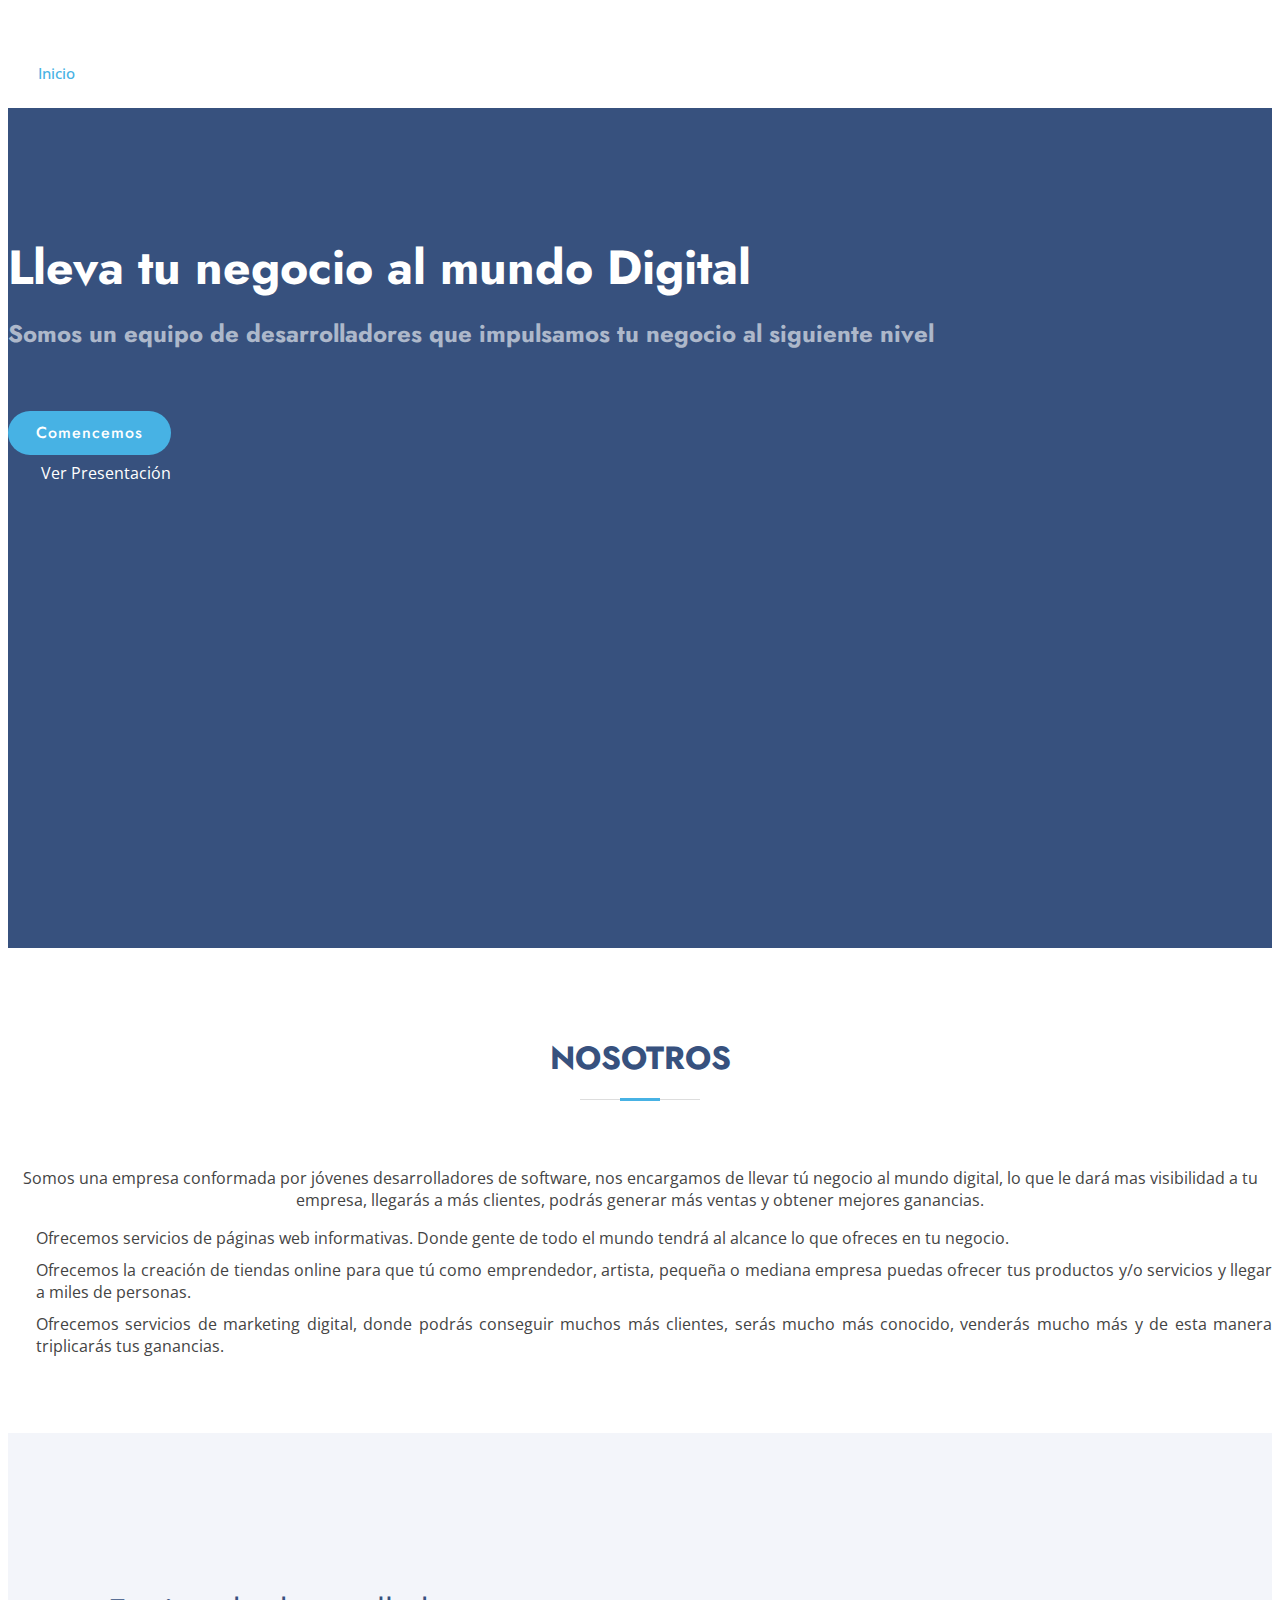
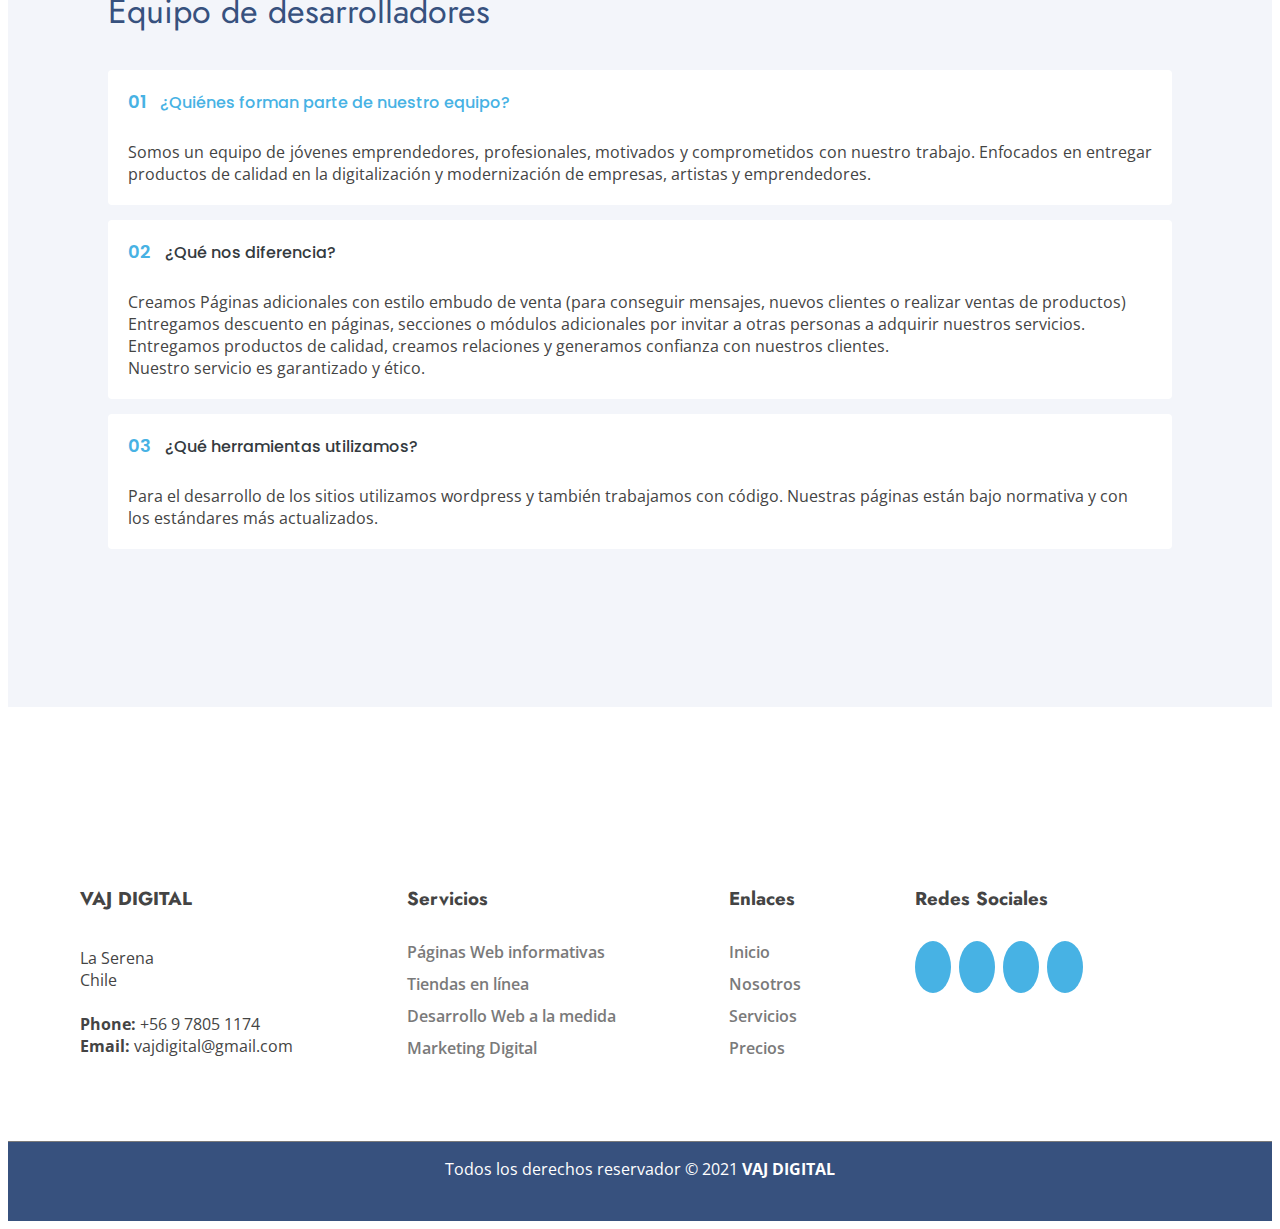
==== Nosotros.html @ b2bcf736 "Separando sección nosotros y proyectos a nuevas páginas" ====
<!DOCTYPE html>
<html lang="es">
  <head>
    <meta charset="utf-8" />
    <meta content="width=device-width, initial-scale=1.0" name="viewport" />

    <title>Nosotros VAJ DIGITAL</title>
    <meta content="" name="description" />
    <meta content="" name="keywords" />

    <!-- Favicons -->
    <link href="assets/img/favicon.png" rel="icon" />
    <link href="assets/img/apple-touch-icon.png" rel="apple-touch-icon" />

    <!-- Google Fonts -->
    <link
      href="https://fonts.googleapis.com/css?family=Open+Sans:300,300i,400,400i,600,600i,700,700i|Jost:300,300i,400,400i,500,500i,600,600i,700,700i|Poppins:300,300i,400,400i,500,500i,600,600i,700,700i"
      rel="stylesheet"
    />

    <!-- Vendor CSS Files -->
    <link href="assets/vendor/aos/aos.css" rel="stylesheet" />
    <link
      href="assets/vendor/bootstrap/css/bootstrap.min.css"
      rel="stylesheet"
    />
    <link
      href="assets/vendor/bootstrap-icons/bootstrap-icons.css"
      rel="stylesheet"
    />
    <link href="assets/vendor/boxicons/css/boxicons.min.css" rel="stylesheet" />
    <link
      href="assets/vendor/glightbox/css/glightbox.min.css"
      rel="stylesheet"
    />
    <link href="assets/vendor/remixicon/remixicon.css" rel="stylesheet" />
    <link href="assets/vendor/swiper/swiper-bundle.min.css" rel="stylesheet" />

    <!-- Template Main CSS File -->
    <link href="assets/css/style.css" rel="stylesheet" />
  </head>

  <body>
    <!-- ======= Header ======= -->
    <header id="header" class="fixed-top">
      <div class="container d-flex align-items-center">
        <h1 class="logo me-auto"><a href="index.html">VAJ DIGITAL</a></h1>
        <!-- Uncomment below if you prefer to use an image logo -->
        <!-- <a href="index.html" class="logo me-auto"><img src="assets/img/logo.png" alt="" class="img-fluid"></a>-->

        <nav id="navbar" class="navbar">
          <ul>
            <li><a class="nav-link scrollto active" href="index.html#hero">Inicio</a></li>
            <li><a class="nav-link scrollto" href="Nosotros.html">Nosotros</a></li>
            <li><a class="nav-link scrollto" href="index.html#services">Servicios</a></li>
            <li>
              <a class="nav-link scrollto" href="proyectos.html">Portafolio</a>
            </li>
            <li><a class="nav-link scrollto" href="index.html#team">Equipo</a></li>
            <li><a class="nav-link scrollto" href="index.html#pricing">Precios</a></li>
            <li><a class="nav-link scrollto" href="index.html#contact">Contacto</a></li>
            <li><a class="nav-link scrollto" href="index.html#about">Comencemos</a></li>
          </ul>
          <i class="bi bi-list mobile-nav-toggle"></i>
        </nav>
        <!-- .navbar -->
      </div>
    </header>
    <!-- End Header -->

    <!-- ======= Hero Section ======= -->
    <section id="hero" class="d-flex align-items-center">
      <div class="container">
        <div class="row">
          <div
            class="
              col-lg-6
              d-flex
              flex-column
              justify-content-center
              pt-4 pt-lg-0
              order-2 order-lg-1
            "
            data-aos="fade-up"
            data-aos-delay="200"
          >
            <h1>Lleva tu negocio al mundo Digital</h1>
            <h2>
              Somos un equipo de desarrolladores que impulsamos tu negocio al
              siguiente nivel
            </h2>
            <div class="d-flex justify-content-center justify-content-lg-start">
              <a href="#about" class="btn-get-started scrollto">Comencemos</a>
              <a
                href="https://www.youtube.com/watch?v=jDDaplaOz7Q"
                class="glightbox btn-watch-video"
                ><i class="bi bi-play-circle"></i
                ><span>Ver Presentación</span></a
              >
            </div>
          </div>
          <div
            class="col-lg-6 order-1 order-lg-2 hero-img"
            data-aos="zoom-in"
            data-aos-delay="200"
          >
            <img
              src="assets/img/hero-img.png"
              class="img-fluid animated"
              alt=""
            />
          </div>
        </div>
      </div>
    </section>
    <!-- End Hero -->

    <main id="main">
      <!-- ======= Cliens Section ======= -->
      <!-- End Cliens Section -->

      <!-- ======= About Us Section ======= -->
      <section id="about" class="about">
        <div class="container ctn-about" data-aos="fade-up">
          <div class="section-title">
            <h2>Nosotros</h2>
          </div>

          <div class="row content content-full">
            <p style="text-align: center">
              Somos una empresa conformada por jóvenes desarrolladores de
              software, nos encargamos de llevar tú negocio al mundo digital, lo
              que le dará mas visibilidad a tu empresa, llegarás a más clientes,
              podrás generar más ventas y obtener mejores ganancias.
            </p>
            <ul style="margin-top: auto">
              <li style="text-align: justify">
                <i class="ri-check-double-line"></i> Ofrecemos servicios de
                páginas web informativas. Donde gente de todo el mundo tendrá al
                alcance lo que ofreces en tu negocio.
              </li>
              <li style="text-align: justify">
                <i class="ri-check-double-line"></i> Ofrecemos la creación de
                tiendas online para que tú como emprendedor, artista, pequeña o
                mediana empresa puedas ofrecer tus productos y/o servicios y
                llegar a miles de personas.
              </li>
              <li style="text-align: justify">
                <i class="ri-check-double-line"></i> Ofrecemos servicios de
                marketing digital, donde podrás conseguir muchos más clientes,
                serás mucho más conocido, venderás mucho más y de esta manera
                triplicarás tus ganancias.
              </li>
            </ul>
          </div>
          <!-- accordion-mobile  -->
          <div
            class="accordion accordion-flush accordion-mobile"
            id="accordionFlushExample"
          >
            <div class="accordion-item">
              <h2 class="accordion-header" id="flush-headingOne">
                <button
                  class="accordion-button collapsed"
                  type="button"
                  data-bs-toggle="collapse"
                  data-bs-target="#flush-collapseOne"
                  aria-expanded="false"
                  aria-controls="flush-collapseOne"
                >
                  ¿Quienes Somos?
                </button>
              </h2>
              <div
                id="flush-collapseOne"
                class="accordion-collapse collapse"
                aria-labelledby="flush-headingOne"
                data-bs-parent="#accordionFlushExample"
              >
                <div class="accordion-body">
                  Somos una empresa conformada por jóvenes desarrolladores de
                  software, nos encargamos de llevar tú negocio al mundo
                  digital, lo que le dará mas visibilidad a tu empresa, llegarás
                  a más clientes, podrás generar más ventas y obtener mejores
                  ganancias.
                </div>
              </div>
            </div>
            <div class="accordion-item">
              <h2 class="accordion-header" id="flush-headingTwo">
                <button
                  class="accordion-button collapsed"
                  type="button"
                  data-bs-toggle="collapse"
                  data-bs-target="#flush-collapseTwo"
                  aria-expanded="false"
                  aria-controls="flush-collapseTwo"
                >
                  ¿Qué ofrecemos?
                </button>
              </h2>
              <div
                id="flush-collapseTwo"
                class="accordion-collapse collapse"
                aria-labelledby="flush-headingTwo"
                data-bs-parent="#accordionFlushExample"
              >
                <div class="accordion-body">
                  <ul style="margin-top: auto" class="ul-accordion">
                    <li style="text-align: justify" class="li-accordion">
                      <i class="ri-check-double-line"></i> Ofrecemos servicios
                      de páginas web informativas. Donde gente de todo el mundo
                      tendrá al alcance lo que ofreces en tu negocio.
                    </li>
                    <li style="text-align: justify" class="li-accordion">
                      <i class="ri-check-double-line"></i> Ofrecemos la creación
                      de tiendas online para que tú como emprendedor, artista,
                      pequeña o mediana empresa puedas ofrecer tus productos y/o
                      servicios y llegar a miles de personas.
                    </li>
                    <li style="text-align: justify" class="li-accordion">
                      <i class="ri-check-double-line"></i> Ofrecemos servicios
                      de marketing digital, donde podrás conseguir muchos más
                      clientes, serás mucho más conocido, venderás mucho más y
                      de esta manera triplicarás tus ganancias.
                    </li>
                  </ul>
                </div>
              </div>
            </div>
          </div>
          <!-- accordion-mobile  -->
        </div>
      </section>
      <!-- End About Us Section -->
      <!-- ======= Why Us Section ======= -->
      <section id="why-us" class="why-us section-bg">
        <div class="container-fluid" data-aos="fade-up">
          <div class="row">
            <div
              class="
                col-lg-7
                d-flex
                flex-column
                justify-content-center
                align-items-stretch
                order-2 order-lg-1
              "
            >
              <div class="content">
                <h3>Equipo de desarrolladores <strong> </strong></h3>
              </div>

              <div class="accordion-list">
                <ul>
                  <li>
                    <a
                      data-bs-toggle="collapse"
                      class="collapse"
                      data-bs-target="#accordion-list-1"
                      ><span>01</span> ¿Quiénes forman parte de nuestro equipo?
                      <i class="bx bx-chevron-down icon-show"></i
                      ><i class="bx bx-chevron-up icon-close"></i
                    ></a>
                    <div
                      id="accordion-list-1"
                      class="collapse show"
                      data-bs-parent=".accordion-list"
                    >
                      <p style="text-align: justify">
                        Somos un equipo de jóvenes emprendedores, profesionales,
                        motivados y comprometidos con nuestro trabajo. Enfocados
                        en entregar productos de calidad en la digitalización y
                        modernización de empresas, artistas y emprendedores.
                      </p>
                    </div>
                  </li>

                  <li>
                    <a
                      data-bs-toggle="collapse"
                      data-bs-target="#accordion-list-2"
                      class="collapsed"
                      ><span>02</span> ¿Qué nos diferencia?
                      <i class="bx bx-chevron-down icon-show"></i
                      ><i class="bx bx-chevron-up icon-close"></i
                    ></a>
                    <div
                      id="accordion-list-2"
                      class="collapse"
                      data-bs-parent=".accordion-list"
                    >
                      <p>
                        Creamos Páginas adicionales con estilo embudo de venta
                        (para conseguir mensajes, nuevos clientes o realizar
                        ventas de productos)<br />
                        Entregamos descuento en páginas, secciones o módulos
                        adicionales por invitar a otras personas a adquirir
                        nuestros servicios. <br />
                        Entregamos productos de calidad, creamos relaciones y
                        generamos confianza con nuestros clientes.<br />
                        Nuestro servicio es garantizado y ético.
                      </p>
                    </div>
                  </li>

                  <li>
                    <a
                      data-bs-toggle="collapse"
                      data-bs-target="#accordion-list-3"
                      class="collapsed"
                      ><span>03</span> ¿Qué herramientas utilizamos?
                      <i class="bx bx-chevron-down icon-show"></i
                      ><i class="bx bx-chevron-up icon-close"></i
                    ></a>
                    <div
                      id="accordion-list-3"
                      class="collapse"
                      data-bs-parent=".accordion-list"
                    >
                      <p>
                        Para el desarrollo de los sitios utilizamos wordpress y
                        también trabajamos con código. Nuestras páginas están
                        bajo normativa y con los estándares más actualizados.
                      </p>
                    </div>
                  </li>
                </ul>
              </div>
            </div>

            <div
              class="col-lg-5 align-items-stretch order-1 order-lg-2 img"
              style="background-image: url('assets/img/why-us.png')"
              data-aos="zoom-in"
              data-aos-delay="150"
            >
              &nbsp;
            </div>
          </div>
        </div>
      </section>
      <!-- End Why Us Section -->
      </main>
      <!-- End #main -->
    <!-- ======= Footer ======= id="footer " -->
    <footer>
        <div class="container__footer">
          <div class="box__footer">
            <h3>VAJ DIGITAL</h3>
            <p>
              La Serena <br />
              Chile<br /><br />
              <strong>Phone:</strong> +56 9 7805 1174<br />
              <strong>Email:</strong> vajdigital@gmail.com<br />
            </p>
          </div>
          <div class="box__footer">
            <h3>Servicios</h3>
            <a href="# ">Páginas Web informativas</a>
            <a href="# ">Tiendas en línea</a>
            <a href="# ">Desarrollo Web a la medida</a>
            <a href="# ">Marketing Digital</a>
          </div>
          <div class="box__footer">
            <h3>Enlaces</h3>
            <a href="# ">Inicio</a>
            <a href="# ">Nosotros</a>
            <a href="# ">Servicios</a>
            <a href="# ">Precios</a>
          </div>
          <div class="box__footer">
            <h3>Redes Sociales</h3>
            <div class="social-links">
              <a href="https://wa.me/message/53BSSZFM4JDRI1 " class="whatsapp"
                ><i class="bx bxl-whatsapp"></i
              ></a>
              <a href="# " class="facebook"><i class="bx bxl-facebook"></i></a>
              <a href="# " class="instagram"><i class="bx bxl-instagram"></i></a>
              <a href="# " class="linkedin"><i class="bx bxl-linkedin"></i></a>
            </div>
          </div>
  
          <div class="box__footer"></div>
        </div>
        <div class="box__copyright">
          <hr />
          <p>
            Todos los derechos reservador © 2021
            <b>VAJ DIGITAL</b>
          </p>
        </div>
      </footer>
      <!-- End Footer -->
  
      <div id="preloader "></div>
      <a
        href="# "
        class="back-to-top d-flex align-items-center justify-content-center"
        ><i class="bi bi-arrow-up-short"></i
      ></a>
  
      <!-- Vendor JS Files -->
      <script src="assets/vendor/aos/aos.js "></script>
      <script src="assets/vendor/bootstrap/js/bootstrap.bundle.min.js "></script>
      <script src="assets/vendor/glightbox/js/glightbox.min.js "></script>
      <script src="assets/vendor/isotope-layout/isotope.pkgd.min.js "></script>
      <script src="assets/vendor/php-email-form/validate.js "></script>
      <script src="assets/vendor/swiper/swiper-bundle.min.js "></script>
      <script src="assets/vendor/waypoints/noframework.waypoints.js "></script>
  
      <!-- Template Main JS File -->
      <script src="assets/js/main.js "></script>
    </body>
  </html>
---- assets/css/style.css ----
body {
    font-family: "Open Sans", sans-serif;
    color: #444444;
}

a {
    color: #47b2e4;
    text-decoration: none;
}

a:hover {
    color: #73c5eb;
    text-decoration: none;
}

h1,
h2,
h3,
h4,
h5,
h6 {
    font-family: "Jost", sans-serif;
}


/*--------------------------------------------------------------
# Preloader
--------------------------------------------------------------*/

#preloader {
    position: fixed;
    top: 0;
    left: 0;
    right: 0;
    bottom: 0;
    z-index: 9999;
    overflow: hidden;
    background: #37517e;
}

#preloader:before {
    content: "";
    position: fixed;
    top: calc(50% - 30px);
    left: calc(50% - 30px);
    border: 6px solid #37517e;
    border-top-color: #fff;
    border-bottom-color: #fff;
    border-radius: 50%;
    width: 60px;
    height: 60px;
    -webkit-animation: animate-preloader 1s linear infinite;
    animation: animate-preloader 1s linear infinite;
}

@-webkit-keyframes animate-preloader {
    0% {
        transform: rotate(0deg);
    }
    100% {
        transform: rotate(360deg);
    }
}

@keyframes animate-preloader {
    0% {
        transform: rotate(0deg);
    }
    100% {
        transform: rotate(360deg);
    }
}


/*--------------------------------------------------------------
# Back to top button
--------------------------------------------------------------*/

.back-to-top {
    position: fixed;
    visibility: hidden;
    opacity: 0;
    right: 15px;
    bottom: 15px;
    z-index: 996;
    background: #47b2e4;
    width: 40px;
    height: 40px;
    border-radius: 50px;
    transition: all 0.4s;
}

.back-to-top i {
    font-size: 24px;
    color: #fff;
    line-height: 0;
}

.back-to-top:hover {
    background: #6bc1e9;
    color: #fff;
}

.back-to-top.active {
    visibility: visible;
    opacity: 1;
}


/*--------------------------------------------------------------
# Header
--------------------------------------------------------------*/

#header {
    transition: all 0.5s;
    z-index: 997;
    padding: 15px 0;
}

#header.header-scrolled,
#header.header-inner-pages {
    background: rgba(40, 58, 90, 0.9);
}

#header .logo {
    font-size: 30px;
    margin: 0;
    padding: 0;
    line-height: 1;
    font-weight: 500;
    letter-spacing: 2px;
    text-transform: uppercase;
}

#header .logo a {
    color: #fff;
}

#header .logo img {
    max-height: 40px;
}


/*--------------------------------------------------------------
# Navigation Menu
--------------------------------------------------------------*/


/**
* Desktop Navigation 
*/

.navbar {
    padding: 0;
}

.navbar ul {
    margin: 0;
    padding: 0;
    display: flex;
    list-style: none;
    align-items: center;
}

.navbar li {
    position: relative;
}

.navbar a,
.navbar a:focus {
    display: flex;
    align-items: center;
    justify-content: space-between;
    padding: 10px 0 10px 30px;
    font-size: 15px;
    font-weight: 500;
    color: #fff;
    white-space: nowrap;
    transition: 0.3s;
}

.navbar a i,
.navbar a:focus i {
    font-size: 12px;
    line-height: 0;
    margin-left: 5px;
}

.navbar a:hover,
.navbar .active,
.navbar .active:focus,
.navbar li:hover>a {
    color: #47b2e4;
}

.navbar .getstarted {
    padding: 8px 20px;
    margin-left: 30px;
    border-radius: 50px;
    color: #fff;
    font-size: 14px;
    border: 2px solid #47b2e4;
    font-weight: 600;
}

.navbar .getstarted:hover {
    color: #fff;
    background: #31a9e1;
}

.navbar .dropdown ul {
    display: block;
    position: absolute;
    left: 14px;
    top: calc(100% + 30px);
    margin: 0;
    padding: 10px 0;
    z-index: 99;
    opacity: 0;
    visibility: hidden;
    background: #fff;
    box-shadow: 0px 0px 30px rgba(127, 137, 161, 0.25);
    transition: 0.3s;
    border-radius: 4px;
}

.navbar .dropdown ul li {
    min-width: 200px;
}

.navbar .dropdown ul a {
    padding: 10px 20px;
    font-size: 14px;
    text-transform: none;
    font-weight: 500;
    color: #0c3c53;
}

.navbar .dropdown ul a i {
    font-size: 12px;
}

.navbar .dropdown ul a:hover,
.navbar .dropdown ul .active:hover,
.navbar .dropdown ul li:hover>a {
    color: #47b2e4;
}

.navbar .dropdown:hover>ul {
    opacity: 1;
    top: 100%;
    visibility: visible;
}

.navbar .dropdown .dropdown ul {
    top: 0;
    left: calc(100% - 30px);
    visibility: hidden;
}

.navbar .dropdown .dropdown:hover>ul {
    opacity: 1;
    top: 0;
    left: 100%;
    visibility: visible;
}

@media (max-width: 1366px) {
    .navbar .dropdown .dropdown ul {
        left: -90%;
    }
    .navbar .dropdown .dropdown:hover>ul {
        left: -100%;
    }
}


/**
* Mobile Navigation 
*/

.mobile-nav-toggle {
    color: #fff;
    font-size: 28px;
    cursor: pointer;
    display: none;
    line-height: 0;
    transition: 0.5s;
}

.mobile-nav-toggle.bi-x {
    color: #fff;
}

@media (max-width: 991px) {
    .mobile-nav-toggle {
        display: block;
    }
    .navbar ul {
        display: none;
    }
}

.navbar-mobile {
    position: fixed;
    overflow: hidden;
    top: 0;
    right: 0;
    left: 0;
    bottom: 0;
    background: rgba(40, 58, 90, 0.9);
    transition: 0.3s;
    z-index: 999;
}

.navbar-mobile .mobile-nav-toggle {
    position: absolute;
    top: 15px;
    right: 15px;
}

.navbar-mobile ul {
    display: block;
    position: absolute;
    top: 55px;
    right: 15px;
    bottom: 15px;
    left: 15px;
    padding: 10px 0;
    border-radius: 10px;
    background-color: #fff;
    overflow-y: auto;
    transition: 0.3s;
}

.navbar-mobile a {
    padding: 10px 20px;
    font-size: 15px;
    color: #37517e;
}

.navbar-mobile a:hover,
.navbar-mobile .active,
.navbar-mobile li:hover>a {
    color: #47b2e4;
}

.navbar-mobile .getstarted {
    margin: 15px;
    color: #37517e;
}

.navbar-mobile .dropdown ul {
    position: static;
    display: none;
    margin: 10px 20px;
    padding: 10px 0;
    z-index: 99;
    opacity: 1;
    visibility: visible;
    background: #fff;
    box-shadow: 0px 0px 30px rgba(127, 137, 161, 0.25);
}

.navbar-mobile .dropdown ul li {
    min-width: 200px;
}

.navbar-mobile .dropdown ul a {
    padding: 10px 20px;
}

.navbar-mobile .dropdown ul a i {
    font-size: 12px;
}

.navbar-mobile .dropdown ul a:hover,
.navbar-mobile .dropdown ul .active:hover,
.navbar-mobile .dropdown ul li:hover>a {
    color: #47b2e4;
}

.navbar-mobile .dropdown>.dropdown-active {
    display: block;
}


/*--------------------------------------------------------------
# Hero Section
--------------------------------------------------------------*/

#hero {
    width: 100%;
    height: 80vh;
    background: #37517e;
}

#hero .container {
    padding-top: 72px;
}

#hero h1 {
    margin: 0 0 10px 0;
    font-size: 48px;
    font-weight: 700;
    line-height: 56px;
    color: #fff;
}

#hero h2 {
    color: rgba(255, 255, 255, 0.6);
    margin-bottom: 50px;
    font-size: 24px;
}

#hero .btn-get-started {
    font-family: "Jost", sans-serif;
    font-weight: 500;
    font-size: 16px;
    letter-spacing: 1px;
    display: inline-block;
    padding: 10px 28px 11px 28px;
    border-radius: 50px;
    transition: 0.5s;
    margin: 10px 0 0 0;
    color: #fff;
    background: #47b2e4;
}

#hero .btn-get-started:hover {
    background: #209dd8;
}

#hero .btn-watch-video {
    font-size: 16px;
    display: flex;
    align-items: center;
    transition: 0.5s;
    margin: 10px 0 0 25px;
    color: #fff;
    line-height: 1;
}

#hero .btn-watch-video i {
    line-height: 0;
    color: #fff;
    font-size: 32px;
    transition: 0.3s;
    margin-right: 8px;
}

#hero .btn-watch-video:hover i {
    color: #47b2e4;
}

#hero .animated {
    animation: up-down 2s ease-in-out infinite alternate-reverse both;
}

@media (max-width: 991px) {
    #hero {
        height: 100vh;
        text-align: center;
    }
    #hero .animated {
        -webkit-animation: none;
        animation: none;
    }
    #hero .hero-img {
        text-align: center;
    }
    #hero .hero-img img {
        width: 50%;
    }
}

@media (max-width: 768px) {
    #hero h1 {
        font-size: 28px;
        line-height: 36px;
    }
    #hero h2 {
        font-size: 18px;
        line-height: 24px;
        margin-bottom: 30px;
    }
    #hero .hero-img img {
        width: 70%;
    }
}

@media (max-width: 575px) {
    #hero .hero-img img {
        width: 80%;
    }
    #hero .btn-get-started {
        font-size: 16px;
        padding: 10px 24px 11px 24px;
    }
}

@-webkit-keyframes up-down {
    0% {
        transform: translateY(10px);
    }
    100% {
        transform: translateY(-10px);
    }
}

@keyframes up-down {
    0% {
        transform: translateY(10px);
    }
    100% {
        transform: translateY(-10px);
    }
}


/*--------------------------------------------------------------
# Sections General
--------------------------------------------------------------*/

section {
    padding: 60px 0;
    overflow: hidden;
}

.section-bg {
    background-color: #f3f5fa;
}

.section-title {
    text-align: center;
    padding-bottom: 30px;
}

.section-title h2 {
    font-size: 32px;
    font-weight: bold;
    text-transform: uppercase;
    margin-bottom: 20px;
    padding-bottom: 20px;
    position: relative;
    color: #37517e;
}

.section-title h2::before {
    content: '';
    position: absolute;
    display: block;
    width: 120px;
    height: 1px;
    background: #ddd;
    bottom: 1px;
    left: calc(50% - 60px);
}

.section-title h2::after {
    content: '';
    position: absolute;
    display: block;
    width: 40px;
    height: 3px;
    background: #47b2e4;
    bottom: 0;
    left: calc(50% - 20px);
}

.section-title p {
    margin-bottom: 0;
}


/*--------------------------------------------------------------
# Cliens
--------------------------------------------------------------*/


/*--------------------------------------------------------------
# About Us
--------------------------------------------------------------*/

.content ul {
    list-style: none;
    padding: 0;
}

.content ul li {
    padding-left: 28px;
    position: relative;
}

.content ul li+li {
    margin-top: 10px;
}

.content ul i {
    position: absolute;
    left: 0;
    top: 2px;
    font-size: 20px;
    color: #47b2e4;
    line-height: 1;
}

.li-accordion {
    list-style: none;
}

.li-accordion i {
    color: #47b2e4;
}

.about .content p:last-child {
    margin-bottom: 0;
}

@media (max-width: 1024px) {
    .content {
        margin: 10px;
        display: none;
    }
}


/*--------------------------------------------------------------
# Why Us
--------------------------------------------------------------*/

.why-us .content {
    padding: 60px 100px 0 100px;
}

.why-us .content h3 {
    font-weight: 400;
    font-size: 34px;
    color: #37517e;
}

.why-us .content h4 {
    font-size: 20px;
    font-weight: 700;
    margin-top: 5px;
}

.why-us .content p {
    font-size: 15px;
    color: #848484;
}

.why-us .img {
    background-size: contain;
    background-repeat: no-repeat;
    background-position: center center;
}

.why-us .accordion-list {
    padding: 0 100px 60px 100px;
}

.why-us .accordion-list ul {
    padding: 0;
    list-style: none;
}

.why-us .accordion-list li+li {
    margin-top: 15px;
}

.why-us .accordion-list li {
    padding: 20px;
    background: #fff;
    border-radius: 4px;
}

.why-us .accordion-list a {
    display: block;
    position: relative;
    font-family: "Poppins", sans-serif;
    font-size: 16px;
    line-height: 24px;
    font-weight: 500;
    padding-right: 30px;
    outline: none;
    cursor: pointer;
}

.why-us .accordion-list span {
    color: #47b2e4;
    font-weight: 600;
    font-size: 18px;
    padding-right: 10px;
}

.why-us .accordion-list i {
    font-size: 24px;
    position: absolute;
    right: 0;
    top: 0;
}

.why-us .accordion-list p {
    margin-bottom: 0;
    padding: 10px 0 0 0;
}

.why-us .accordion-list .icon-show {
    display: none;
}

.why-us .accordion-list a.collapsed {
    color: #343a40;
}

.why-us .accordion-list a.collapsed:hover {
    color: #47b2e4;
}

.why-us .accordion-list a.collapsed .icon-show {
    display: inline-block;
}

.why-us .accordion-list a.collapsed .icon-close {
    display: none;
}

.accordion-mobile {
    display: none;
}

@media (max-width: 1024px) {
    .why-us .content,
    .why-us .accordion-list {
        padding-left: 0;
        padding-right: 0;
    }
}

@media (max-width: 992px) {
    .why-us .img {
        min-height: 400px;
    }
    .why-us .content {
        padding-top: 30px;
    }
    .why-us .accordion-list {
        padding-bottom: 30px;
    }
    .accordion-mobile {
        display: block;
    }
}

@media (max-width: 575px) {
    .why-us .img {
        min-height: 200px;
    }
}


/*--------------------------------------------------------------
# Skills
--------------------------------------------------------------*/

.skills .content h3 {
    font-weight: 700;
    font-size: 32px;
    color: #37517e;
    font-family: "Poppins", sans-serif;
}

.skills .content ul {
    list-style: none;
    padding: 0;
}

.skills .content ul li {
    padding-bottom: 10px;
}

.skills .content ul i {
    font-size: 20px;
    padding-right: 4px;
    color: #47b2e4;
}

.skills .content p:last-child {
    margin-bottom: 0;
}

.skills .progress {
    height: 60px;
    display: block;
    background: none;
    border-radius: 0;
}

.skills .progress .skill {
    padding: 0;
    margin: 0 0 6px 0;
    text-transform: uppercase;
    display: block;
    font-weight: 600;
    font-family: "Poppins", sans-serif;
    color: #37517e;
}

.skills .progress .skill .val {
    float: right;
    font-style: normal;
}

.skills .progress .skill .valmac {
    color: #E47971;
}

.skills .progress .skill .valmin {
    color: rgb(235, 214, 23);
}

.skills .progress .skill .valmed {
    color: #EE9949;
}

.skills .progress .skill .valmax {
    color: #C65547;
}

.skills .progress-bar-wrap {
    background: #e8edf5;
    height: 10px;
}

.skills .progress-bar {
    width: 1px;
    height: 10px;
    transition: .9s;
    color: #4668a2;
}

.pg1 {
    background: #E47971;
}

.pg2 {
    background: #EE9949;
}

.pg3 {
    background: rgb(235, 214, 23);
}

.pg4 {
    background: #C65547;
}


/*--------------------------------------------------------------
# Services
--------------------------------------------------------------*/

.section-title h5 {
    margin-top: 20px;
}

.services .icon-box {
    box-shadow: 0px 0 25px 0 rgba(0, 0, 0, 0.1);
    padding: 50px 30px;
    transition: all ease-in-out 0.4s;
    background: #fff;
}

.services .proximamente {
    color: white;
    font-size: 30px;
    background: #47b2e4;
    transform: rotate(-30deg);
    height: 60px;
    position: absolute;
    top: 50%;
    left: 15%;
    padding: 5px 15px;
    border-radius: 50px;
    opacity: .7;
}

.services .icon-box .icon {
    margin-bottom: 10px;
}

.services .icon-box .icon i {
    color: #47b2e4;
    font-size: 36px;
    transition: 0.3s;
}

.services .icon-box .iconp {
    color: rgb(168, 168, 168);
    font-size: 36px;
    transition: 0.3s;
}

.services .icon-box h4 {
    font-weight: 500;
    margin-bottom: 15px;
    font-size: 24px;
}

.prox {
    color: rgb(168, 168, 168) !important;
}

.services .icon-box h4 a {
    color: #37517e;
    transition: ease-in-out 0.3s;
}

.services .icon-box p {
    line-height: 24px;
    font-size: 14px;
    margin-bottom: 0;
}

.services .icon-box-animated:hover {
    transform: translateY(-10px);
}

.services .icon-box-animated:hover h4 a {
    color: #47b2e4;
}


/*--------------------------------------------------------------
# Cta
--------------------------------------------------------------*/

.cta {
    background: linear-gradient(rgba(40, 58, 90, 0.9), rgba(40, 58, 90, 0.9)), url("../img/cta-bg.jpg") fixed center center;
    background-size: cover;
    padding: 120px 0;
}

.cta h3 {
    color: #fff;
    font-size: 28px;
    font-weight: 700;
}

.cta p {
    color: #fff;
}

.cta .cta-btn {
    font-family: "Jost", sans-serif;
    font-weight: 500;
    font-size: 16px;
    letter-spacing: 1px;
    display: inline-block;
    padding: 12px 40px;
    border-radius: 50px;
    transition: 0.5s;
    margin: 10px;
    border: 2px solid #fff;
    color: #fff;
}

.cta .cta-btn:hover {
    background: #47b2e4;
    border: 2px solid #47b2e4;
}

@media (max-width: 1024px) {
    .cta {
        background-attachment: scroll;
    }
}

@media (min-width: 769px) {
    .cta .cta-btn-container {
        display: flex;
        align-items: center;
        justify-content: flex-end;
    }
}


/*--------------------------------------------------------------
# Portfolio
--------------------------------------------------------------*/

.portfolio #portfolio-flters {
    list-style: none;
    margin-bottom: 20px;
    display: flex;
    flex-wrap: wrap;
}

.portfolio #portfolio-flters li {
    cursor: pointer;
    display: inline-block;
    margin: 10px 5px;
    font-size: 15px;
    font-weight: 500;
    line-height: 1;
    color: #444444;
    transition: all 0.3s;
    padding: 8px 20px;
    border-radius: 50px;
    font-family: "Poppins", sans-serif;
}

.portfolio #portfolio-flters li:hover,
.portfolio #portfolio-flters li.filter-active {
    background: #47b2e4;
    color: #fff;
}


/* INICIO TARJETAS PORTAFOLIO */

.portfolio-container {
    /* background: #28a745; */
    align-content: center !important;
}

.container__card {
    max-width: 1200px;
    margin: auto;
    margin-top: 100px;
    perspective: 1000px;
    display: flex;
    justify-content: center !important;
    flex-wrap: wrap;
}

.card__father {
    margin: 20px !important;
    perspective: 1000px;
    /* background: rgb(240, 106, 106) !important; */
    margin-left: 60px !important;
    display: flex;
    flex-wrap: wrap;
}

.card__father:hover .card {
    transform: rotateY(180deg);
}

.card {
    width: 350px;
    height: 400px;
    transform-style: preserve-3d;
    transition: all 1200ms;
    border: none;
    border-radius: 20px;
}

.card__front {
    background-size: cover;
    background-position: center;
}

.card__front,
.card__back {
    width: 100%;
    height: 100%;
    position: absolute;
    top: 0;
    left: 0;
    backface-visibility: hidden;
    transform-style: preserve-3d;
    border-radius: 20px;
}

.card__back {
    transform: rotateY(180deg);
    background: white;
}

.body__card_front {
    width: 100%;
    height: 100%;
    text-align: center;
    padding: 40px;
    display: flex;
    justify-content: center;
    align-items: center;
    color: #fff;
    transform: translateZ(60px);
}

.bg {
    width: 100%;
    height: 100%;
    position: absolute;
    top: 0;
    left: 0;
    background: rgba(0, 0, 0, 0.4);
    border-radius: 20px;
}

.body__card_back {
    padding: 40px;
    text-align: center;
    transform: translateZ(60px);
}

.body__card_back p {
    margin-top: 30px;
    font-size: 18px;
}

.body__card_back input {
    width: 150px;
    padding: 10px 40px;
    margin-top: 10px;
    font-size: 16px;
    cursor: pointer;
    border: none;
    color: white;
    background: #58B0F6;
    box-shadow: 1px 1px 30px -5px #58B0F6;
    border-radius: 20px;
    transition: box-shadow 600ms;
}

.body__card_back input:hover {
    box-shadow: 1px 1px 30px 0px #449de6;
}

@media only screen and (max-width: 1100px) {
    .card,
    .card__father {
        width: 300px;
        height: 350px;
        margin-left: -45px;
    }
}


/* FIN TARJETAS PORTAFOLIO */


/*--------------------------------------------------------------
# Team
--------------------------------------------------------------*/

.team .member {
    position: relative;
    box-shadow: 0px 2px 15px rgba(0, 0, 0, 0.1);
    padding: 30px;
    border-radius: 5px;
    background: #fff;
    transition: 0.5s;
}

.team .member .pic {
    overflow: hidden;
    width: 180px;
    border-radius: 50%;
}

.team .member .pic img {
    transition: ease-in-out 0.3s;
}

.team .member:hover {
    transform: translateY(-10px);
}

.team .member .member-info {
    padding-left: 30px;
}

.team .member h4 {
    font-weight: 700;
    margin-bottom: 5px;
    font-size: 20px;
    color: #37517e;
}

.team .member span {
    display: block;
    font-size: 15px;
    padding-bottom: 10px;
    position: relative;
    font-weight: 500;
}

.team .member span::after {
    content: '';
    position: absolute;
    display: block;
    width: 50px;
    height: 1px;
    background: #cbd6e9;
    bottom: 0;
    left: 0;
}

.team .member p {
    margin: 10px 0 0 0;
    font-size: 14px;
}

.team .member .social {
    margin-top: 12px;
    display: flex;
    align-items: center;
    justify-content: flex-start;
}

.team .member .social a {
    transition: ease-in-out 0.3s;
    display: flex;
    align-items: center;
    justify-content: center;
    border-radius: 50px;
    width: 32px;
    height: 32px;
    background: #eff2f8;
}

.team .member .social a i {
    color: #37517e;
    font-size: 16px;
    margin: 0 2px;
}

.team .member .social a:hover {
    background: #47b2e4;
}

.team .member .social a:hover i {
    color: #fff;
}

.team .member .social a+a {
    margin-left: 8px;
}


/*--------------------------------------------------------------
# Pricing
--------------------------------------------------------------*/

.pricing .row {
    padding-top: 40px;
}

.pricing .box {
    padding: 60px 40px;
    box-shadow: 0 3px 20px -2px rgba(20, 45, 100, 0.1);
    background: #fff;
    height: 100%;
    border-top: 4px solid #fff;
    border-radius: 5px;
}

.pricing h3 {
    font-weight: 500;
    margin-bottom: 15px;
    font-size: 20px;
    color: #37517e;
}

.pricing h4 {
    font-size: 48px;
    color: #37517e;
    font-weight: 400;
    font-family: "Jost", sans-serif;
    margin-bottom: 25px;
}

.pricing h4 sup {
    font-size: 28px;
}

.pricing h4 span {
    color: #47b2e4;
    font-size: 18px;
    display: block;
}

.pricing ul {
    padding: 20px 0;
    list-style: none;
    color: rgb(124, 123, 123);
    text-align: left;
    line-height: 20px;
}

.pricing ul li {
    padding: 10px 0 10px 30px;
    position: relative;
}

.pricing ul i {
    color: #28a745;
    font-size: 24px;
    position: absolute;
    left: 0;
    top: 6px;
}

.pricing ul .na {
    color: rgb(175, 175, 175);
}

.pricing ul .na i {
    color: rgb(175, 175, 175);
}

.pricing ul .na span {
    text-decoration: line-through;
}

.pricing .buy-btn {
    display: inline-block;
    padding: 12px 35px;
    border-radius: 50px;
    color: #47b2e4;
    transition: none;
    font-size: 16px;
    font-weight: 500;
    font-family: "Jost", sans-serif;
    transition: 0.3s;
    border: 1px solid #47b2e4;
}

.pricing .buy-btn:hover {
    background: #47b2e4;
    color: #fff;
}

.pricing .featured {
    border-top-color: #47b2e4;
}

.pricing .featured b {
    color: rgb(238, 9, 9);
}

.pricing .featured .buy-btn {
    background: #47b2e4;
    color: #fff;
}

.pricing .featured .buy-btn:hover {
    background: #23a3df;
}

@media (max-width: 992px) {
    .pricing .box {
        max-width: 60%;
        margin: 0 auto 30px auto;
    }
}

@media (max-width: 767px) {
    .pricing .box {
        max-width: 80%;
        margin: 0 auto 30px auto;
    }
}

@media (max-width: 420px) {
    .pricing .box {
        max-width: 100%;
        margin: 0 auto 30px auto;
    }
}


/*--------------------------------------------------------------
# Contact
--------------------------------------------------------------*/

.contact .info {
    border-top: 3px solid #47b2e4;
    border-bottom: 3px solid #47b2e4;
    padding: 30px;
    background: #fff;
    width: 100%;
    box-shadow: 0 0 24px 0 rgba(0, 0, 0, 0.1);
}

.contact .info i {
    font-size: 20px;
    color: #47b2e4;
    float: left;
    width: 44px;
    height: 44px;
    background: #e7f5fb;
    display: flex;
    justify-content: center;
    align-items: center;
    border-radius: 50px;
    transition: all 0.3s ease-in-out;
}

.contact .info h4 {
    padding: 0 0 0 60px;
    font-size: 22px;
    font-weight: 600;
    margin-bottom: 5px;
    color: #37517e;
}

.contact .info p {
    padding: 0 0 10px 60px;
    margin-bottom: 20px;
    font-size: 14px;
    color: #6182ba;
}

.contact .info .email p {
    padding-top: 5px;
}

.contact .info .social-links {
    padding-left: 60px;
}

.contact .info .social-links a {
    font-size: 18px;
    display: inline-block;
    background: #333;
    color: #fff;
    line-height: 1;
    padding: 8px 0;
    border-radius: 50%;
    text-align: center;
    width: 36px;
    height: 36px;
    transition: 0.3s;
    margin-right: 10px;
}

.contact .info .social-links a:hover {
    background: #47b2e4;
    color: #fff;
}

.contact .info .email:hover i,
.contact .info .address:hover i,
.contact .info .phone:hover i {
    background: #47b2e4;
    color: #fff;
}

.contact .php-email-form {
    width: 100%;
    border-top: 3px solid #47b2e4;
    border-bottom: 3px solid #47b2e4;
    padding: 30px;
    background: #fff;
    box-shadow: 0 0 24px 0 rgba(0, 0, 0, 0.12);
}

.contact .php-email-form .form-group {
    padding-bottom: 8px;
}

.contact .php-email-form .validate {
    display: none;
    color: red;
    margin: 0 0 15px 0;
    font-weight: 400;
    font-size: 13px;
}

.contact .php-email-form .error-message {
    display: none;
    color: #fff;
    background: #ed3c0d;
    text-align: left;
    padding: 15px;
    font-weight: 600;
}

.contact .php-email-form .error-message br+br {
    margin-top: 25px;
}

.contact .php-email-form .sent-message {
    display: none;
    color: #fff;
    background: #18d26e;
    text-align: center;
    padding: 15px;
    font-weight: 600;
}

.contact .php-email-form .loading {
    display: none;
    background: #fff;
    text-align: center;
    padding: 15px;
}

.contact .php-email-form .loading:before {
    content: "";
    display: inline-block;
    border-radius: 50%;
    width: 24px;
    height: 24px;
    margin: 0 10px -6px 0;
    border: 3px solid #18d26e;
    border-top-color: #eee;
    -webkit-animation: animate-loading 1s linear infinite;
    animation: animate-loading 1s linear infinite;
}

.contact .php-email-form .form-group {
    margin-bottom: 20px;
}

.contact .php-email-form label {
    padding-bottom: 8px;
}

.contact .php-email-form input,
.contact .php-email-form textarea {
    border-radius: 0;
    box-shadow: none;
    font-size: 14px;
    border-radius: 4px;
}

.contact .php-email-form input:focus,
.contact .php-email-form textarea:focus {
    border-color: #47b2e4;
}

.contact .php-email-form input {
    height: 44px;
}

.contact .php-email-form textarea {
    padding: 10px 12px;
}

.btn-form {
    background: #47b2e4;
    border: 0;
    padding: 12px 34px;
    color: #fff;
    margin: 10px;
    transition: 0.4s;
    border-radius: 50px;
}

.btn-form:hover {
    background: #209dd8;
}

.contact .ctn-wsp {
    position: relative;
    margin-top: 50px;
}

.contact .btn-wsp {
    background: #01E675;
    border: 0;
    padding: 13px 34px;
    color: #fff;
    transition: 0.4s;
    border-radius: 50px;
}

.contact .btn-wsp:hover {
    background: #06b65e;
}

.contact .form-group p {
    margin: 25px;
}

.contact .form-group h3 {
    color: #37517e;
}

@-webkit-keyframes animate-loading {
    0% {
        transform: rotate(0deg);
    }
    100% {
        transform: rotate(360deg);
    }
}

@keyframes animate-loading {
    0% {
        transform: rotate(0deg);
    }
    100% {
        transform: rotate(360deg);
    }
}


/*--------------------------------------------------------------
# Breadcrumbs
--------------------------------------------------------------*/

.breadcrumbs {
    padding: 15px 0;
    background: #f3f5fa;
    min-height: 40px;
    margin-top: 72px;
}

@media (max-width: 992px) {
    .breadcrumbs {
        margin-top: 68px;
    }
}

.breadcrumbs h2 {
    font-size: 28px;
    font-weight: 600;
    color: #37517e;
}

.breadcrumbs ol {
    display: flex;
    flex-wrap: wrap;
    list-style: none;
    padding: 0 0 10px 0;
    margin: 0;
    font-size: 14px;
}

.breadcrumbs ol li+li {
    padding-left: 10px;
}

.breadcrumbs ol li+li::before {
    display: inline-block;
    padding-right: 10px;
    color: #4668a2;
    content: "/";
}

@media (max-width: 768px) {
    #footer .footer-bottom {
        padding-top: 20px;
        padding-bottom: 20px;
    }
}


/* ***************** */


/* FOOTER 2 */


/* ***************** */

footer {
    width: 100%;
    background-image: url(../img/background-footer.svg);
    background-size: cover;
}

.container__footer {
    display: flex;
    flex-wrap: wrap;
    justify-content: space-between;
    max-width: 1200px;
    margin: 20px;
    padding: 20px;
    margin: auto;
    margin-top: 100px;
}

.box__footer {
    display: flex;
    flex-direction: column;
    margin: 20px;
    padding: 20px;
}

.box__footer .logo img {
    width: 100px;
}

.box__footer .terms {
    max-width: 350px;
    margin-top: 20px;
    font-weight: 500;
    color: #7a7a7a;
    font-size: 18px;
}

.box__footer h2 {
    margin-bottom: 30px;
    color: #343434;
    font-weight: 700;
}

.box__footer a {
    margin-top: 10px;
    color: #7a7a7a;
    font-weight: 600;
}

.box__footer a:hover {
    opacity: .8;
}

.box__footer .social-links {
    display: inline-block;
    margin-top: 10px;
}

.box__footer a .bx {
    font-size: 18px;
    display: inline-block;
    background: #47b2e4;
    color: #fff;
    line-height: 1;
    padding: 8px 0;
    margin-right: 4px;
    border-radius: 50%;
    text-align: center;
    width: 36px;
    height: 36px;
    transition: 0.3s;
}

.box__copyright {
    margin: auto;
    text-align: center;
    background: #37517E;
    height: 80px;
}

.box__copyright p {
    color: #ffffff;
}

.box__copyright hr {
    border: none;
    height: 1px;
    background-color: #7a7a7a;
}


/* minuto 21 */

#footer .social-links a {
    font-size: 18px;
    display: inline-block;
    background: #47b2e4;
    color: #fff;
    line-height: 1;
    padding: 8px 0;
    margin-right: 4px;
    border-radius: 50%;
    text-align: center;
    width: 36px;
    height: 36px;
    transition: 0.3s;
}

#footer .social-links a:hover {
    background: #209dd8;
    color: #fff;
    text-decoration: none;
}
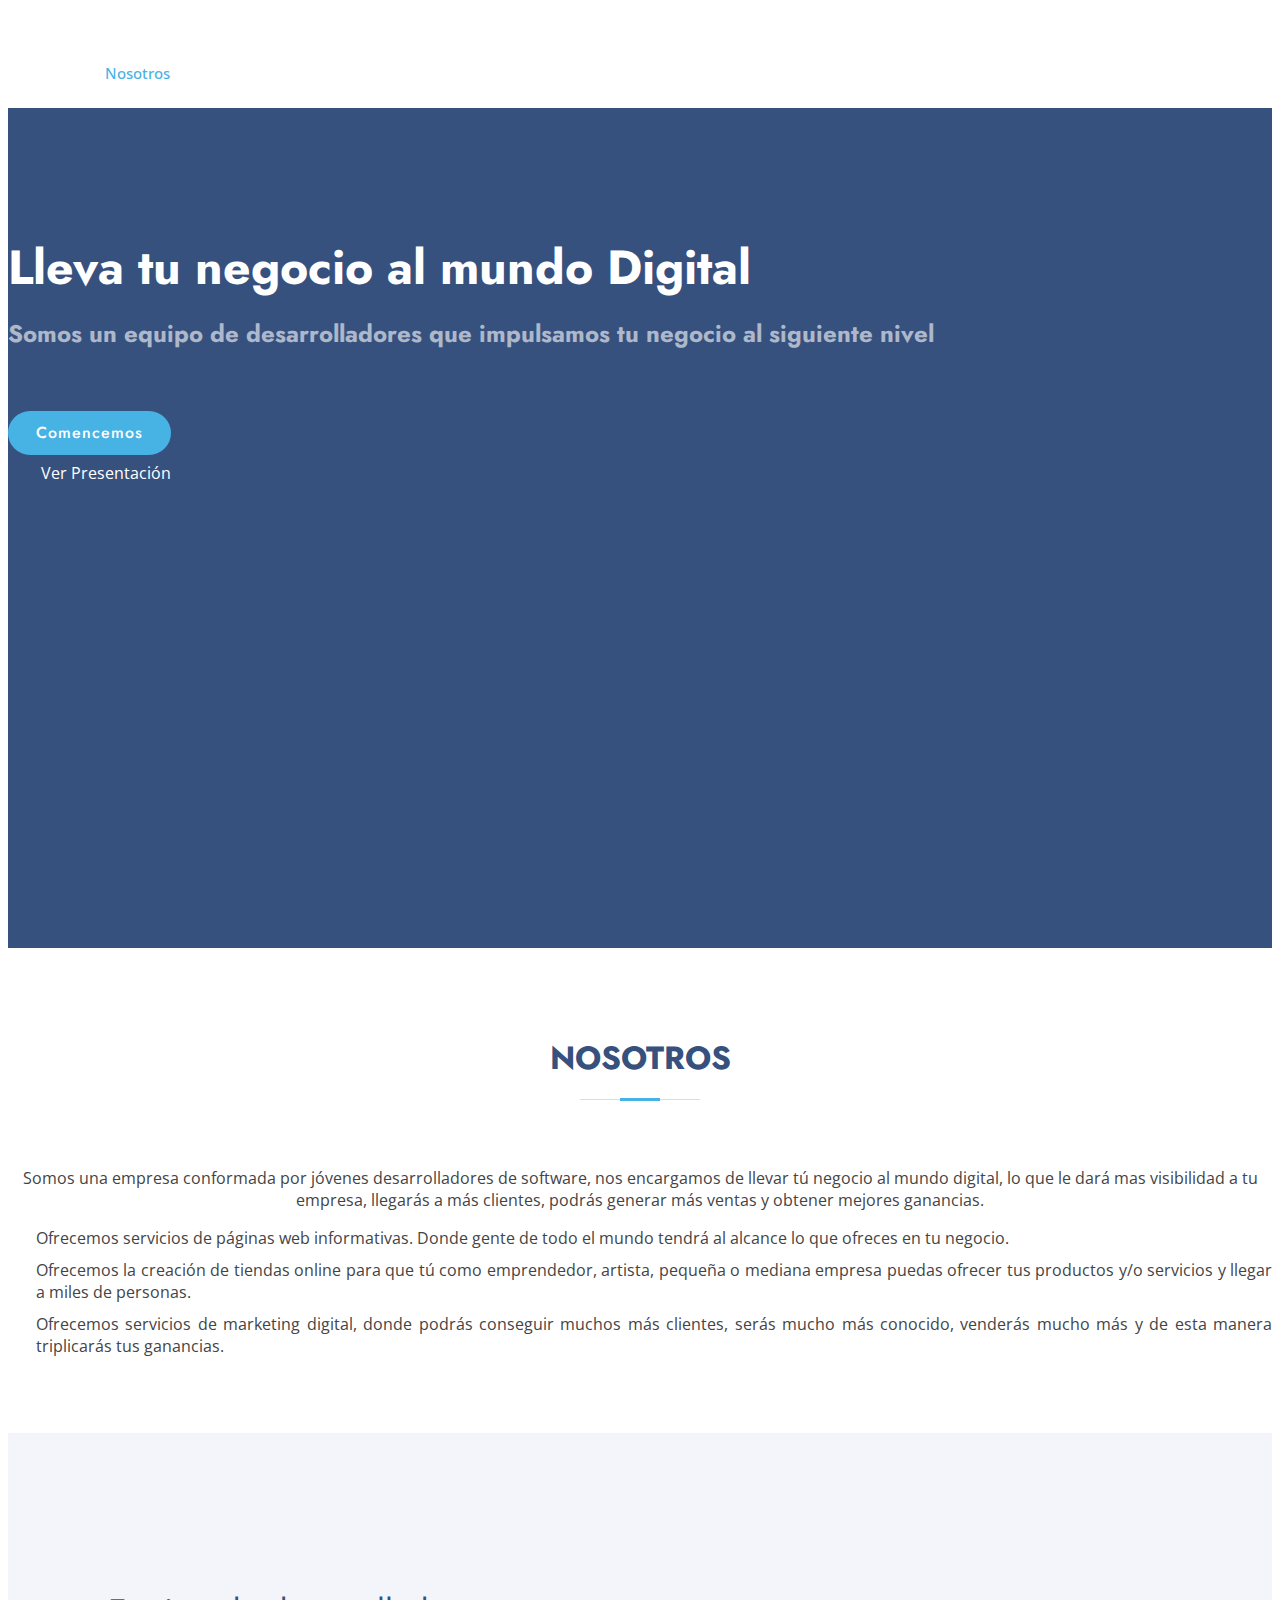
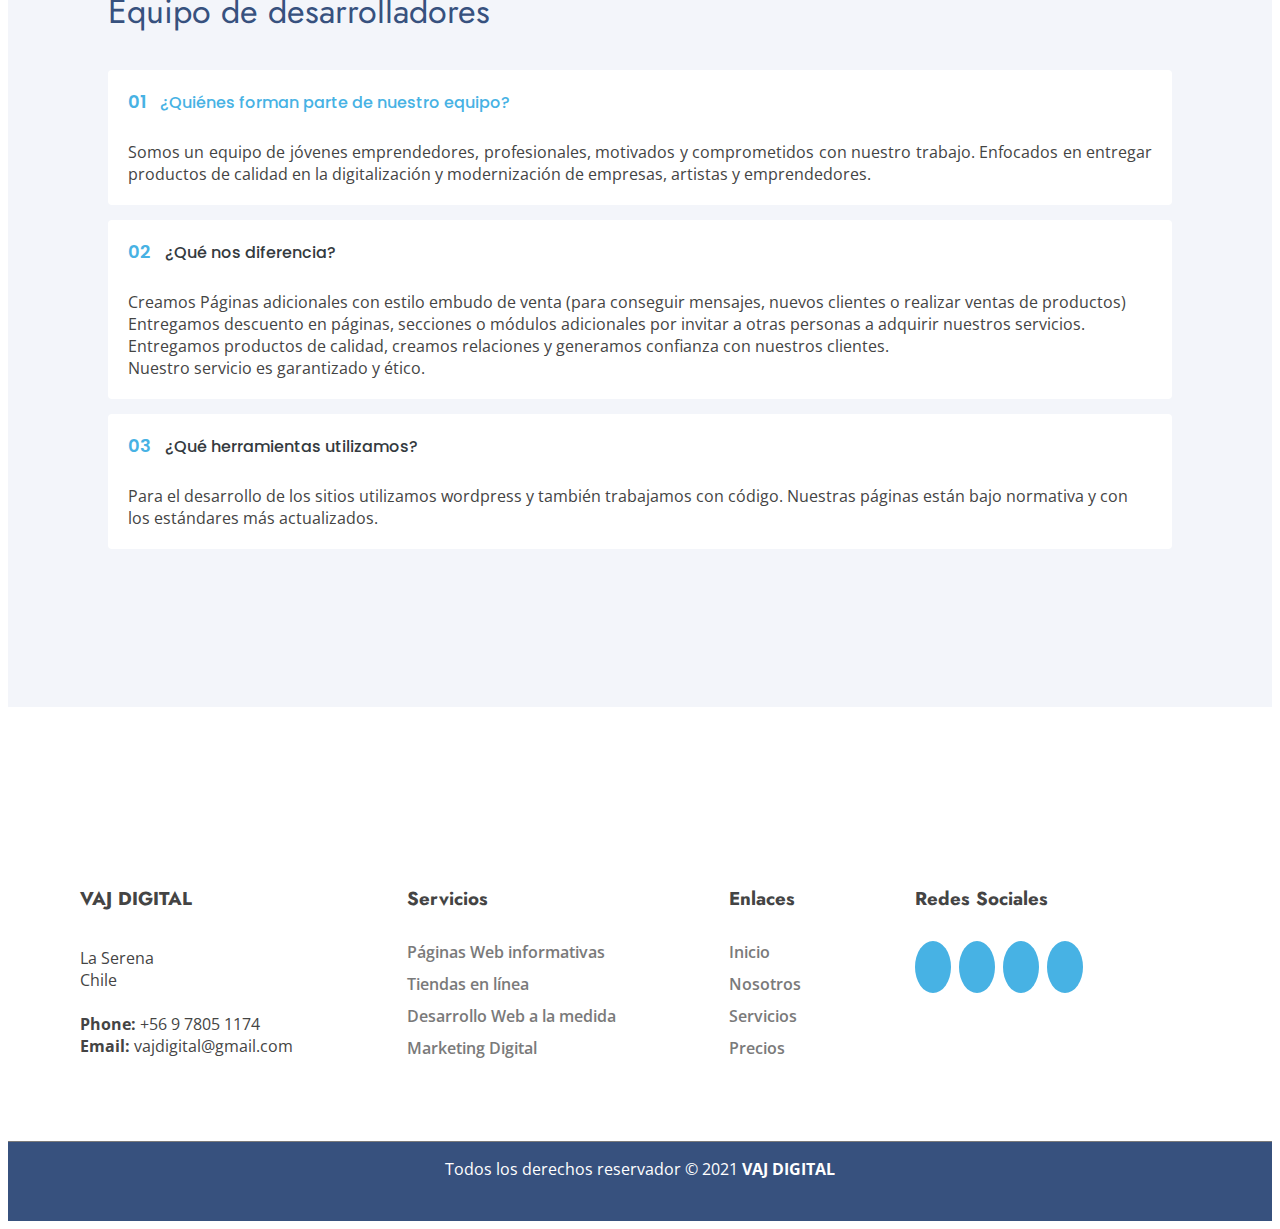
==== commit 70044607: "subiendo cambios navbar" ====
--- a/Nosotros.html
+++ b/Nosotros.html
@@ -1,6 +1,7 @@
 <!DOCTYPE html>
 <html lang="es">
-  <head>
+
+<head>
     <meta charset="utf-8" />
     <meta content="width=device-width, initial-scale=1.0" name="viewport" />
 
@@ -13,88 +14,68 @@
     <link href="assets/img/apple-touch-icon.png" rel="apple-touch-icon" />
 
     <!-- Google Fonts -->
-    <link
-      href="https://fonts.googleapis.com/css?family=Open+Sans:300,300i,400,400i,600,600i,700,700i|Jost:300,300i,400,400i,500,500i,600,600i,700,700i|Poppins:300,300i,400,400i,500,500i,600,600i,700,700i"
-      rel="stylesheet"
-    />
+    <link href="https://fonts.googleapis.com/css?family=Open+Sans:300,300i,400,400i,600,600i,700,700i|Jost:300,300i,400,400i,500,500i,600,600i,700,700i|Poppins:300,300i,400,400i,500,500i,600,600i,700,700i" rel="stylesheet" />
 
     <!-- Vendor CSS Files -->
     <link href="assets/vendor/aos/aos.css" rel="stylesheet" />
-    <link
-      href="assets/vendor/bootstrap/css/bootstrap.min.css"
-      rel="stylesheet"
-    />
-    <link
-      href="assets/vendor/bootstrap-icons/bootstrap-icons.css"
-      rel="stylesheet"
-    />
+    <link href="assets/vendor/bootstrap/css/bootstrap.min.css" rel="stylesheet" />
+    <link href="assets/vendor/bootstrap-icons/bootstrap-icons.css" rel="stylesheet" />
     <link href="assets/vendor/boxicons/css/boxicons.min.css" rel="stylesheet" />
-    <link
-      href="assets/vendor/glightbox/css/glightbox.min.css"
-      rel="stylesheet"
-    />
+    <link href="assets/vendor/glightbox/css/glightbox.min.css" rel="stylesheet" />
     <link href="assets/vendor/remixicon/remixicon.css" rel="stylesheet" />
     <link href="assets/vendor/swiper/swiper-bundle.min.css" rel="stylesheet" />
 
     <!-- Template Main CSS File -->
     <link href="assets/css/style.css" rel="stylesheet" />
-  </head>
-
-  <body>
+</head>
+
+<body>
     <!-- ======= Header ======= -->
     <header id="header" class="fixed-top">
-      <div class="container d-flex align-items-center">
-        <h1 class="logo me-auto"><a href="index.html">VAJ DIGITAL</a></h1>
-        <!-- Uncomment below if you prefer to use an image logo -->
-        <!-- <a href="index.html" class="logo me-auto"><img src="assets/img/logo.png" alt="" class="img-fluid"></a>-->
-
-        <nav id="navbar" class="navbar">
-          <ul>
-            <li><a class="nav-link scrollto active" href="index.html#hero">Inicio</a></li>
-            <li><a class="nav-link scrollto" href="Nosotros.html">Nosotros</a></li>
-            <li><a class="nav-link scrollto" href="index.html#services">Servicios</a></li>
-            <li>
-              <a class="nav-link scrollto" href="proyectos.html">Portafolio</a>
-            </li>
-            <li><a class="nav-link scrollto" href="index.html#team">Equipo</a></li>
-            <li><a class="nav-link scrollto" href="index.html#pricing">Precios</a></li>
-            <li><a class="nav-link scrollto" href="index.html#contact">Contacto</a></li>
-            <li><a class="nav-link scrollto" href="index.html#about">Comencemos</a></li>
-          </ul>
-          <i class="bi bi-list mobile-nav-toggle"></i>
-        </nav>
-        <!-- .navbar -->
-      </div>
+        <div class="container d-flex align-items-center">
+            <h1 class="logo me-auto"><a href="index.html">VAJ DIGITAL</a></h1>
+            <!-- Uncomment below if you prefer to use an image logo -->
+            <!-- <a href="index.html" class="logo me-auto"><img src="assets/img/logo.png" alt="" class="img-fluid"></a>-->
+
+            <nav id="navbar" class="navbar">
+                <ul>
+                    <li><a class="nav-link scrollto" href="index.html">Inicio</a></li>
+                    <li><a class="nav-link scrollto active" href="Nosotros.html">Nosotros</a></li>
+                    <li><a class="nav-link scrollto" href="index.html#services">Servicios</a></li>
+                    <li>
+                        <a class="nav-link scrollto" href="proyectos.html">Portafolio</a>
+                    </li>
+                    <li><a class="nav-link scrollto" href="index.html#team">Equipo</a></li>
+                    <li><a class="nav-link scrollto" href="index.html#pricing">Precios</a></li>
+                    <li><a class="nav-link scrollto" href="index.html#contact">Contacto</a></li>
+                    <li><a class="nav-link scrollto" href="index.html#about">Comencemos</a></li>
+                </ul>
+                <i class="bi bi-list mobile-nav-toggle"></i>
+            </nav>
+            <!-- .navbar -->
+        </div>
     </header>
     <!-- End Header -->
 
     <!-- ======= Hero Section ======= -->
     <section id="hero" class="d-flex align-items-center">
-      <div class="container">
-        <div class="row">
-          <div
-            class="
+        <div class="container">
+            <div class="row">
+                <div class="
               col-lg-6
               d-flex
               flex-column
               justify-content-center
               pt-4 pt-lg-0
               order-2 order-lg-1
-            "
-            data-aos="fade-up"
-            data-aos-delay="200"
-          >
-            <h1>Lleva tu negocio al mundo Digital</h1>
-            <h2>
-              Somos un equipo de desarrolladores que impulsamos tu negocio al
-              siguiente nivel
-            </h2>
-            <div class="d-flex justify-content-center justify-content-lg-start">
-              <a href="#about" class="btn-get-started scrollto">Comencemos</a>
-              <a
-                href="https://www.youtube.com/watch?v=jDDaplaOz7Q"
-                class="glightbox btn-watch-video"
-                ><i class="bi bi-play-circle"></i
+            " data-aos="fade-up" data-aos-delay="200">
+                    <h1>Lleva tu negocio al mundo Digital</h1>
+                    <h2>
+                        Somos un equipo de desarrolladores que impulsamos tu negocio al siguiente nivel
+                    </h2>
+                    <div class="d-flex justify-content-center justify-content-lg-start">
+                        <a href="#about" class="btn-get-started scrollto">Comencemos</a>
+                        <a href="https://www.youtube.com/watch?v=jDDaplaOz7Q" class="glightbox btn-watch-video"><i class="bi bi-play-circle"></i
                 ><span>Ver Presentación</span></a
               >
             </div>
@@ -262,155 +243,114 @@
                       <i class="bx bx-chevron-down icon-show"></i
                       ><i class="bx bx-chevron-up icon-close"></i
                     ></a>
-                    <div
-                      id="accordion-list-1"
-                      class="collapse show"
-                      data-bs-parent=".accordion-list"
-                    >
-                      <p style="text-align: justify">
-                        Somos un equipo de jóvenes emprendedores, profesionales,
-                        motivados y comprometidos con nuestro trabajo. Enfocados
-                        en entregar productos de calidad en la digitalización y
-                        modernización de empresas, artistas y emprendedores.
-                      </p>
-                    </div>
-                  </li>
-
-                  <li>
-                    <a
-                      data-bs-toggle="collapse"
-                      data-bs-target="#accordion-list-2"
-                      class="collapsed"
-                      ><span>02</span> ¿Qué nos diferencia?
+                        <div id="accordion-list-1" class="collapse show" data-bs-parent=".accordion-list">
+                            <p style="text-align: justify">
+                                Somos un equipo de jóvenes emprendedores, profesionales, motivados y comprometidos con nuestro trabajo. Enfocados en entregar productos de calidad en la digitalización y modernización de empresas, artistas y emprendedores.
+                            </p>
+                        </div>
+                        </li>
+
+                        <li>
+                            <a data-bs-toggle="collapse" data-bs-target="#accordion-list-2" class="collapsed"><span>02</span> ¿Qué nos diferencia?
                       <i class="bx bx-chevron-down icon-show"></i
                       ><i class="bx bx-chevron-up icon-close"></i
                     ></a>
-                    <div
-                      id="accordion-list-2"
-                      class="collapse"
-                      data-bs-parent=".accordion-list"
-                    >
-                      <p>
-                        Creamos Páginas adicionales con estilo embudo de venta
-                        (para conseguir mensajes, nuevos clientes o realizar
-                        ventas de productos)<br />
-                        Entregamos descuento en páginas, secciones o módulos
-                        adicionales por invitar a otras personas a adquirir
-                        nuestros servicios. <br />
-                        Entregamos productos de calidad, creamos relaciones y
-                        generamos confianza con nuestros clientes.<br />
-                        Nuestro servicio es garantizado y ético.
-                      </p>
-                    </div>
-                  </li>
-
-                  <li>
-                    <a
-                      data-bs-toggle="collapse"
-                      data-bs-target="#accordion-list-3"
-                      class="collapsed"
-                      ><span>03</span> ¿Qué herramientas utilizamos?
+                            <div id="accordion-list-2" class="collapse" data-bs-parent=".accordion-list">
+                                <p>
+                                    Creamos Páginas adicionales con estilo embudo de venta (para conseguir mensajes, nuevos clientes o realizar ventas de productos)<br /> Entregamos descuento en páginas, secciones o módulos adicionales por invitar a otras
+                                    personas a adquirir nuestros servicios. <br /> Entregamos productos de calidad, creamos relaciones y generamos confianza con nuestros clientes.<br /> Nuestro servicio es garantizado y ético.
+                                </p>
+                            </div>
+                        </li>
+
+                        <li>
+                            <a data-bs-toggle="collapse" data-bs-target="#accordion-list-3" class="collapsed"><span>03</span> ¿Qué herramientas utilizamos?
                       <i class="bx bx-chevron-down icon-show"></i
                       ><i class="bx bx-chevron-up icon-close"></i
                     ></a>
-                    <div
-                      id="accordion-list-3"
-                      class="collapse"
-                      data-bs-parent=".accordion-list"
-                    >
-                      <p>
-                        Para el desarrollo de los sitios utilizamos wordpress y
-                        también trabajamos con código. Nuestras páginas están
-                        bajo normativa y con los estándares más actualizados.
-                      </p>
+                            <div id="accordion-list-3" class="collapse" data-bs-parent=".accordion-list">
+                                <p>
+                                    Para el desarrollo de los sitios utilizamos wordpress y también trabajamos con código. Nuestras páginas están bajo normativa y con los estándares más actualizados.
+                                </p>
+                            </div>
+                        </li>
+                        </ul>
                     </div>
-                  </li>
-                </ul>
-              </div>
-            </div>
-
-            <div
-              class="col-lg-5 align-items-stretch order-1 order-lg-2 img"
-              style="background-image: url('assets/img/why-us.png')"
-              data-aos="zoom-in"
-              data-aos-delay="150"
-            >
-              &nbsp;
-            </div>
-          </div>
-        </div>
-      </section>
-      <!-- End Why Us Section -->
-      </main>
-      <!-- End #main -->
+                </div>
+
+                <div class="col-lg-5 align-items-stretch order-1 order-lg-2 img" style="background-image: url('assets/img/why-us.png')" data-aos="zoom-in" data-aos-delay="150">
+                    &nbsp;
+                </div>
+            </div>
+        </div>
+    </section>
+    <!-- End Why Us Section -->
+    </main>
+    <!-- End #main -->
     <!-- ======= Footer ======= id="footer " -->
     <footer>
         <div class="container__footer">
-          <div class="box__footer">
-            <h3>VAJ DIGITAL</h3>
+            <div class="box__footer">
+                <h3>VAJ DIGITAL</h3>
+                <p>
+                    La Serena <br /> Chile
+                    <br /><br />
+                    <strong>Phone:</strong> +56 9 7805 1174<br />
+                    <strong>Email:</strong> vajdigital@gmail.com<br />
+                </p>
+            </div>
+            <div class="box__footer">
+                <h3>Servicios</h3>
+                <a href="# ">Páginas Web informativas</a>
+                <a href="# ">Tiendas en línea</a>
+                <a href="# ">Desarrollo Web a la medida</a>
+                <a href="# ">Marketing Digital</a>
+            </div>
+            <div class="box__footer">
+                <h3>Enlaces</h3>
+                <a href="# ">Inicio</a>
+                <a href="# ">Nosotros</a>
+                <a href="# ">Servicios</a>
+                <a href="# ">Precios</a>
+            </div>
+            <div class="box__footer">
+                <h3>Redes Sociales</h3>
+                <div class="social-links">
+                    <a href="https://wa.me/message/53BSSZFM4JDRI1 " class="whatsapp"><i class="bx bxl-whatsapp"></i
+              ></a>
+                    <a href="# " class="facebook"><i class="bx bxl-facebook"></i></a>
+                    <a href="# " class="instagram"><i class="bx bxl-instagram"></i></a>
+                    <a href="# " class="linkedin"><i class="bx bxl-linkedin"></i></a>
+                </div>
+            </div>
+
+            <div class="box__footer"></div>
+        </div>
+        <div class="box__copyright">
+            <hr />
             <p>
-              La Serena <br />
-              Chile<br /><br />
-              <strong>Phone:</strong> +56 9 7805 1174<br />
-              <strong>Email:</strong> vajdigital@gmail.com<br />
+                Todos los derechos reservador © 2021
+                <b>VAJ DIGITAL</b>
             </p>
-          </div>
-          <div class="box__footer">
-            <h3>Servicios</h3>
-            <a href="# ">Páginas Web informativas</a>
-            <a href="# ">Tiendas en línea</a>
-            <a href="# ">Desarrollo Web a la medida</a>
-            <a href="# ">Marketing Digital</a>
-          </div>
-          <div class="box__footer">
-            <h3>Enlaces</h3>
-            <a href="# ">Inicio</a>
-            <a href="# ">Nosotros</a>
-            <a href="# ">Servicios</a>
-            <a href="# ">Precios</a>
-          </div>
-          <div class="box__footer">
-            <h3>Redes Sociales</h3>
-            <div class="social-links">
-              <a href="https://wa.me/message/53BSSZFM4JDRI1 " class="whatsapp"
-                ><i class="bx bxl-whatsapp"></i
-              ></a>
-              <a href="# " class="facebook"><i class="bx bxl-facebook"></i></a>
-              <a href="# " class="instagram"><i class="bx bxl-instagram"></i></a>
-              <a href="# " class="linkedin"><i class="bx bxl-linkedin"></i></a>
-            </div>
-          </div>
-  
-          <div class="box__footer"></div>
-        </div>
-        <div class="box__copyright">
-          <hr />
-          <p>
-            Todos los derechos reservador © 2021
-            <b>VAJ DIGITAL</b>
-          </p>
-        </div>
-      </footer>
-      <!-- End Footer -->
-  
-      <div id="preloader "></div>
-      <a
-        href="# "
-        class="back-to-top d-flex align-items-center justify-content-center"
-        ><i class="bi bi-arrow-up-short"></i
+        </div>
+    </footer>
+    <!-- End Footer -->
+
+    <div id="preloader "></div>
+    <a href="# " class="back-to-top d-flex align-items-center justify-content-center"><i class="bi bi-arrow-up-short"></i
       ></a>
-  
-      <!-- Vendor JS Files -->
-      <script src="assets/vendor/aos/aos.js "></script>
-      <script src="assets/vendor/bootstrap/js/bootstrap.bundle.min.js "></script>
-      <script src="assets/vendor/glightbox/js/glightbox.min.js "></script>
-      <script src="assets/vendor/isotope-layout/isotope.pkgd.min.js "></script>
-      <script src="assets/vendor/php-email-form/validate.js "></script>
-      <script src="assets/vendor/swiper/swiper-bundle.min.js "></script>
-      <script src="assets/vendor/waypoints/noframework.waypoints.js "></script>
-  
-      <!-- Template Main JS File -->
-      <script src="assets/js/main.js "></script>
-    </body>
-  </html>
-  +
+    <!-- Vendor JS Files -->
+    <script src="assets/vendor/aos/aos.js "></script>
+    <script src="assets/vendor/bootstrap/js/bootstrap.bundle.min.js "></script>
+    <script src="assets/vendor/glightbox/js/glightbox.min.js "></script>
+    <script src="assets/vendor/isotope-layout/isotope.pkgd.min.js "></script>
+    <script src="assets/vendor/php-email-form/validate.js "></script>
+    <script src="assets/vendor/swiper/swiper-bundle.min.js "></script>
+    <script src="assets/vendor/waypoints/noframework.waypoints.js "></script>
+
+    <!-- Template Main JS File -->
+    <script src="assets/js/main.js "></script>
+</body>
+
+</html>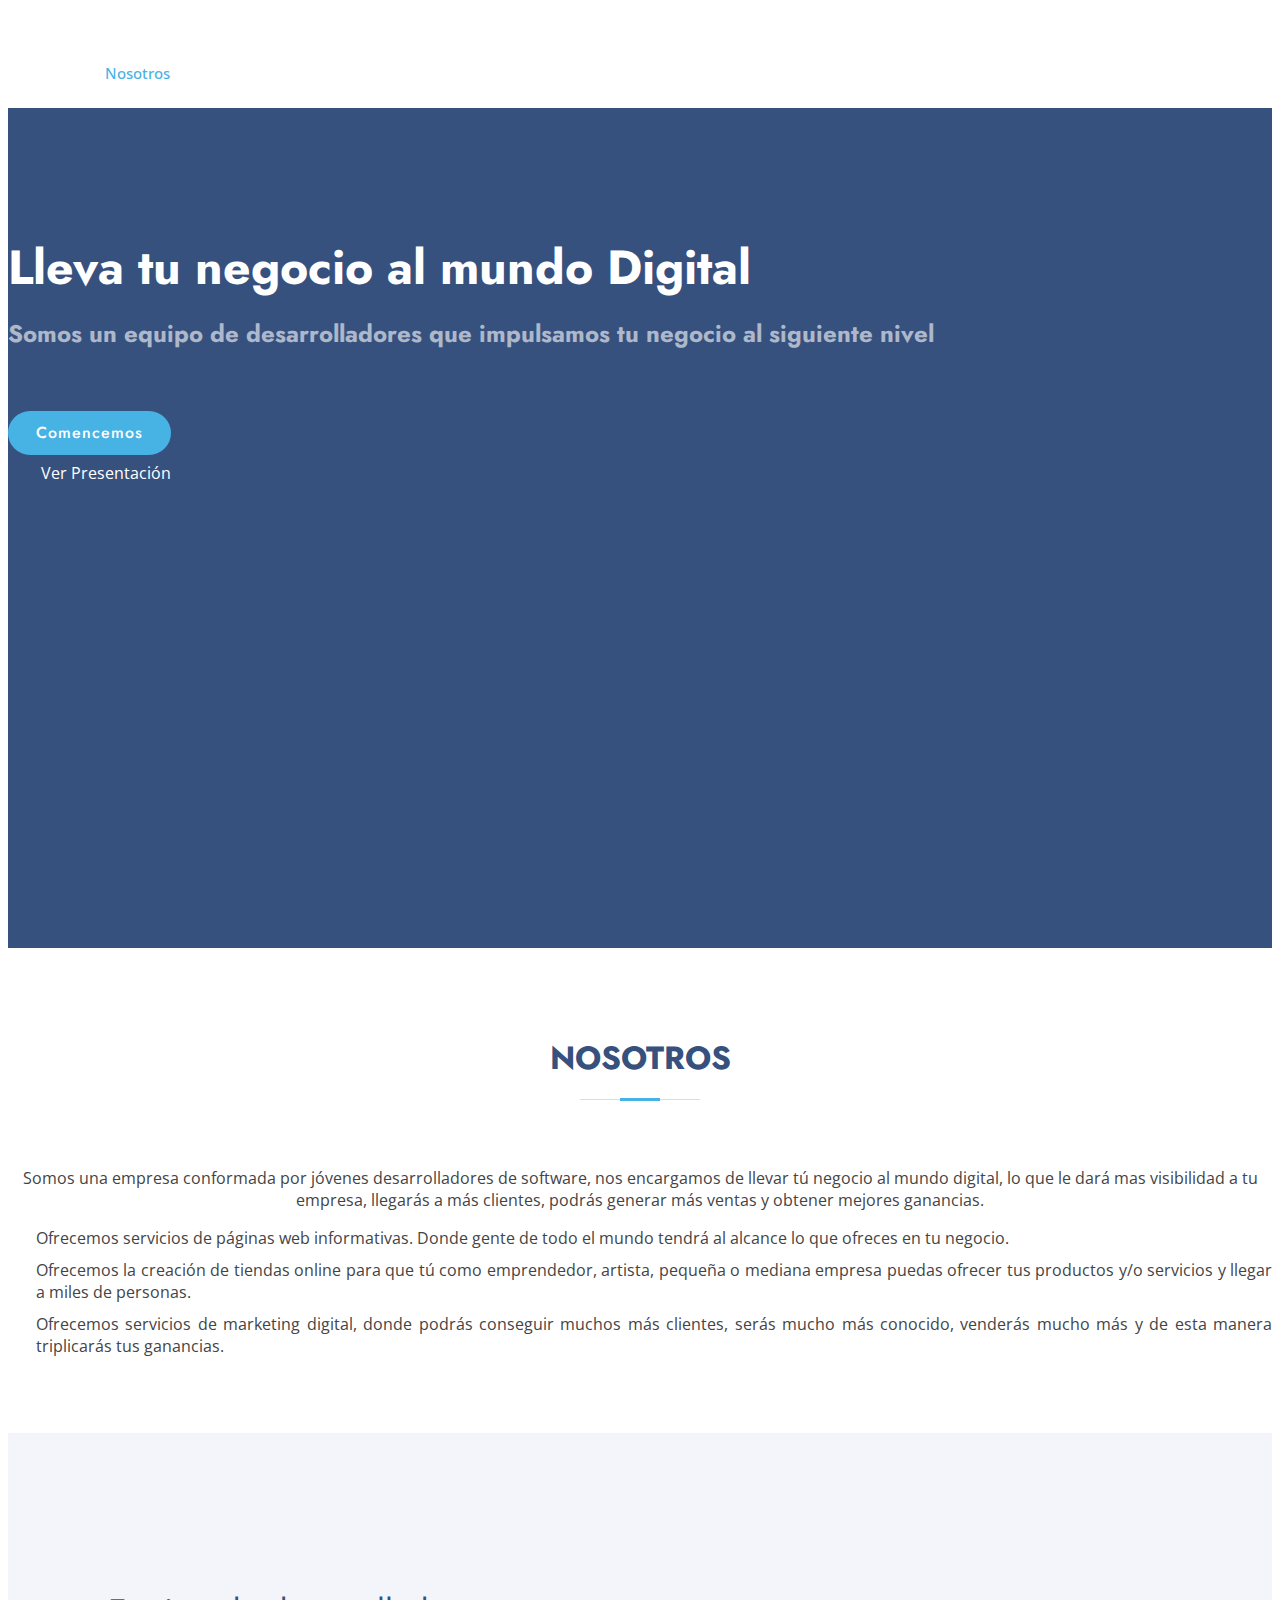
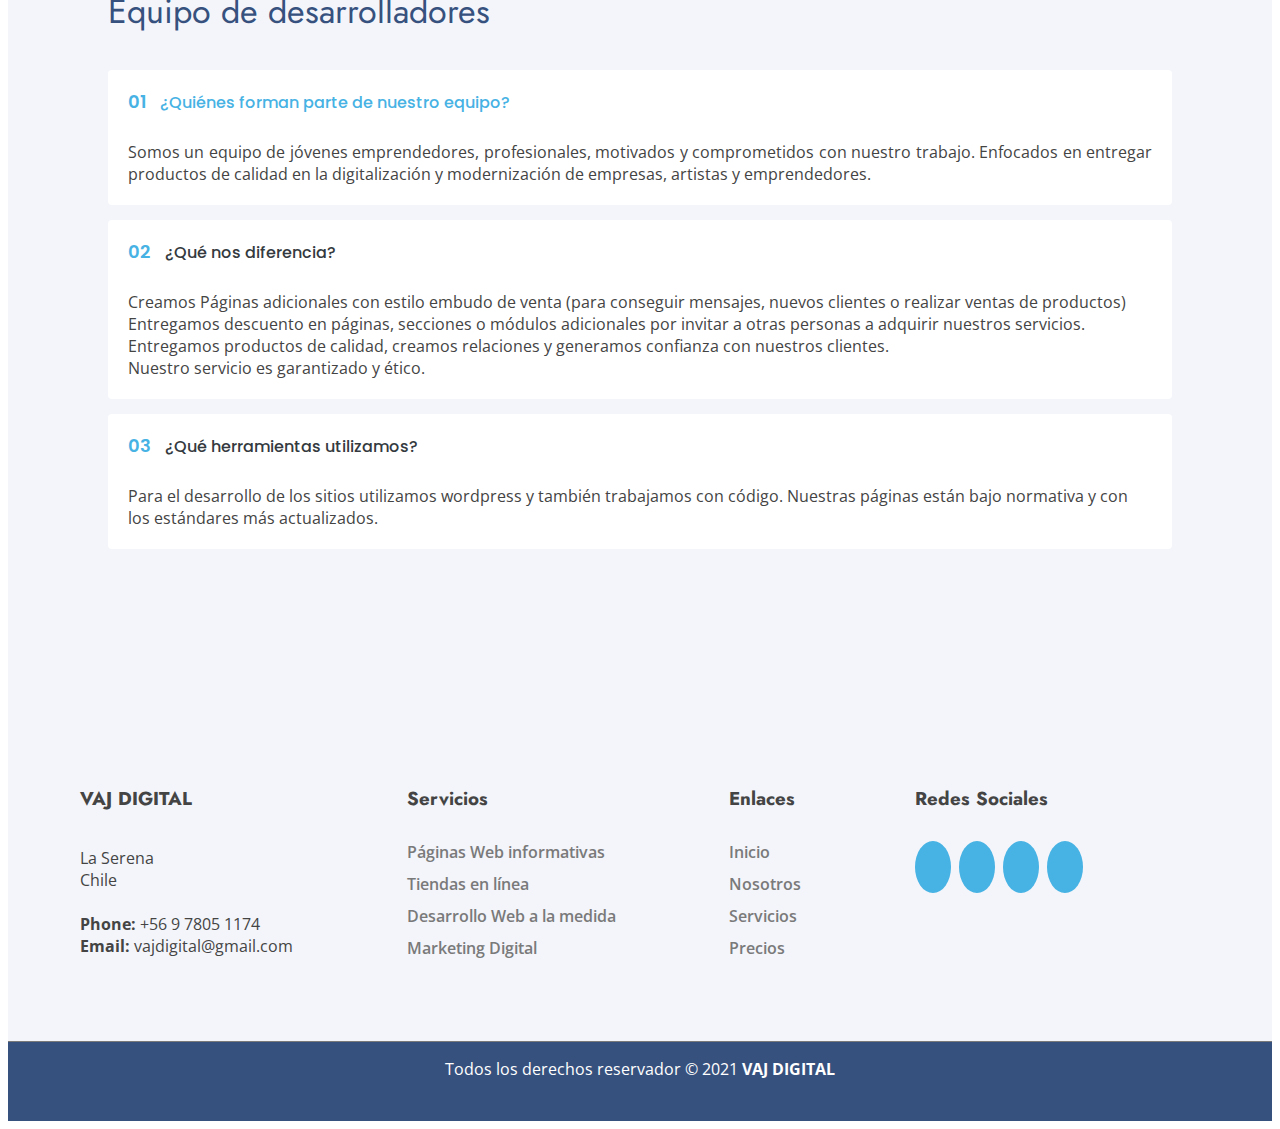
==== commit b6e8736f: "Merge pull request #28 from VAJDigital/Jordan" ====
--- a/Nosotros.html
+++ b/Nosotros.html
@@ -6,8 +6,6 @@
     <meta content="width=device-width, initial-scale=1.0" name="viewport" />
 
     <title>Nosotros VAJ DIGITAL</title>
-    <meta content="" name="description" />
-    <meta content="" name="keywords" />
 
     <!-- Favicons -->
     <link href="assets/img/favicon.png" rel="icon" />
@@ -289,68 +287,68 @@
     <!-- End #main -->
     <!-- ======= Footer ======= id="footer " -->
     <footer>
-        <div class="container__footer">
-            <div class="box__footer">
-                <h3>VAJ DIGITAL</h3>
-                <p>
-                    La Serena <br /> Chile
-                    <br /><br />
-                    <strong>Phone:</strong> +56 9 7805 1174<br />
-                    <strong>Email:</strong> vajdigital@gmail.com<br />
-                </p>
-            </div>
-            <div class="box__footer">
-                <h3>Servicios</h3>
-                <a href="# ">Páginas Web informativas</a>
-                <a href="# ">Tiendas en línea</a>
-                <a href="# ">Desarrollo Web a la medida</a>
-                <a href="# ">Marketing Digital</a>
-            </div>
-            <div class="box__footer">
-                <h3>Enlaces</h3>
-                <a href="# ">Inicio</a>
-                <a href="# ">Nosotros</a>
-                <a href="# ">Servicios</a>
-                <a href="# ">Precios</a>
-            </div>
-            <div class="box__footer">
-                <h3>Redes Sociales</h3>
-                <div class="social-links">
-                    <a href="https://wa.me/message/53BSSZFM4JDRI1 " class="whatsapp"><i class="bx bxl-whatsapp"></i
-              ></a>
-                    <a href="# " class="facebook"><i class="bx bxl-facebook"></i></a>
-                    <a href="# " class="instagram"><i class="bx bxl-instagram"></i></a>
-                    <a href="# " class="linkedin"><i class="bx bxl-linkedin"></i></a>
-                </div>
-            </div>
-
-            <div class="box__footer"></div>
-        </div>
-        <div class="box__copyright">
-            <hr />
-            <p>
-                Todos los derechos reservador © 2021
-                <b>VAJ DIGITAL</b>
-            </p>
-        </div>
-    </footer>
-    <!-- End Footer -->
-
-    <div id="preloader "></div>
-    <a href="# " class="back-to-top d-flex align-items-center justify-content-center"><i class="bi bi-arrow-up-short"></i
-      ></a>
-
-    <!-- Vendor JS Files -->
-    <script src="assets/vendor/aos/aos.js "></script>
-    <script src="assets/vendor/bootstrap/js/bootstrap.bundle.min.js "></script>
-    <script src="assets/vendor/glightbox/js/glightbox.min.js "></script>
-    <script src="assets/vendor/isotope-layout/isotope.pkgd.min.js "></script>
-    <script src="assets/vendor/php-email-form/validate.js "></script>
-    <script src="assets/vendor/swiper/swiper-bundle.min.js "></script>
-    <script src="assets/vendor/waypoints/noframework.waypoints.js "></script>
-
-    <!-- Template Main JS File -->
-    <script src="assets/js/main.js "></script>
+      <div class="container__footer">
+        <div class="box__footer">
+          <h3>VAJ DIGITAL</h3>
+          <p>
+            La Serena <br />
+            Chile<br /><br />
+            <strong>Phone:</strong> +56 9 7805 1174<br />
+            <strong>Email:</strong> vajdigital@gmail.com<br />
+          </p>
+        </div>
+        <div class="box__footer">
+          <h3>Servicios</h3>
+          <a href="# ">Páginas Web informativas</a>
+                        <a href="# ">Tiendas en línea</a>
+                        <a href="# ">Desarrollo Web a la medida</a>
+                        <a href="# ">Marketing Digital</a>
+                    </div>
+                    <div class="box__footer">
+                        <h3>Enlaces</h3>
+                        <a href="# ">Inicio</a>
+                        <a href="# ">Nosotros</a>
+                        <a href="# ">Servicios</a>
+                        <a href="# ">Precios</a>
+                    </div>
+                    <div class="box__footer">
+                        <h3>Redes Sociales</h3>
+                        <div class="social-links">
+                            <a href="https://wa.me/message/53BSSZFM4JDRI1 " target="blank" class="whatsapp"><i class="bx bxl-whatsapp"></i
+                            ></a>
+                            <a href="# " class="facebook"><i class="bx bxl-facebook"></i></a>
+                            <a href="# " class="instagram"><i class="bx bxl-instagram"></i></a>
+                            <a href="# " class="linkedin"><i class="bx bxl-linkedin"></i></a>
+                        </div>
+                    </div>
+
+                    <div class="box__footer"></div>
+                </div>
+                <div class="box__copyright">
+                    <hr />
+                    <p>
+                        Todos los derechos reservador © 2021
+                        <b>VAJ DIGITAL</b>
+                    </p>
+                </div>
+                </footer>
+                <!-- End Footer -->
+
+                <div id="preloader "></div>
+                <a href="# " class="back-to-top d-flex align-items-center justify-content-center"><i class="bi bi-arrow-up-short"></i
+    ></a>
+
+                <!-- Vendor JS Files -->
+                <script src="assets/vendor/aos/aos.js "></script>
+                <script src="assets/vendor/bootstrap/js/bootstrap.bundle.min.js "></script>
+                <script src="assets/vendor/glightbox/js/glightbox.min.js "></script>
+                <script src="assets/vendor/isotope-layout/isotope.pkgd.min.js "></script>
+                <script src="assets/vendor/php-email-form/validate.js "></script>
+                <script src="assets/vendor/swiper/swiper-bundle.min.js "></script>
+                <script src="assets/vendor/waypoints/noframework.waypoints.js "></script>
+
+                <!-- Template Main JS File -->
+                <script src="assets/js/main.js "></script>
 </body>
 
 </html>--- a/assets/css/style.css
+++ b/assets/css/style.css
@@ -1317,6 +1317,11 @@
     text-decoration: line-through;
 }
 
+.antes {
+    text-decoration: line-through;
+    color: #333;
+}
+
 .pricing .buy-btn {
     display: inline-block;
     padding: 12px 35px;
@@ -1557,7 +1562,7 @@
     background: #209dd8;
 }
 
-.contact .ctn-wsp {
+.ctn-wsp {
     position: relative;
     margin-top: 50px;
 }
@@ -1602,57 +1607,6 @@
 }
 
 
-/*--------------------------------------------------------------
-# Breadcrumbs
---------------------------------------------------------------*/
-
-.breadcrumbs {
-    padding: 15px 0;
-    background: #f3f5fa;
-    min-height: 40px;
-    margin-top: 72px;
-}
-
-@media (max-width: 992px) {
-    .breadcrumbs {
-        margin-top: 68px;
-    }
-}
-
-.breadcrumbs h2 {
-    font-size: 28px;
-    font-weight: 600;
-    color: #37517e;
-}
-
-.breadcrumbs ol {
-    display: flex;
-    flex-wrap: wrap;
-    list-style: none;
-    padding: 0 0 10px 0;
-    margin: 0;
-    font-size: 14px;
-}
-
-.breadcrumbs ol li+li {
-    padding-left: 10px;
-}
-
-.breadcrumbs ol li+li::before {
-    display: inline-block;
-    padding-right: 10px;
-    color: #4668a2;
-    content: "/";
-}
-
-@media (max-width: 768px) {
-    #footer .footer-bottom {
-        padding-top: 20px;
-        padding-bottom: 20px;
-    }
-}
-
-
 /* ***************** */
 
 
@@ -1663,7 +1617,7 @@
 
 footer {
     width: 100%;
-    background-image: url(../img/background-footer.svg);
+    background: #F3F5FA;
     background-size: cover;
 }
 
@@ -1675,7 +1629,6 @@
     margin: 20px;
     padding: 20px;
     margin: auto;
-    margin-top: 100px;
 }
 
 .box__footer {
